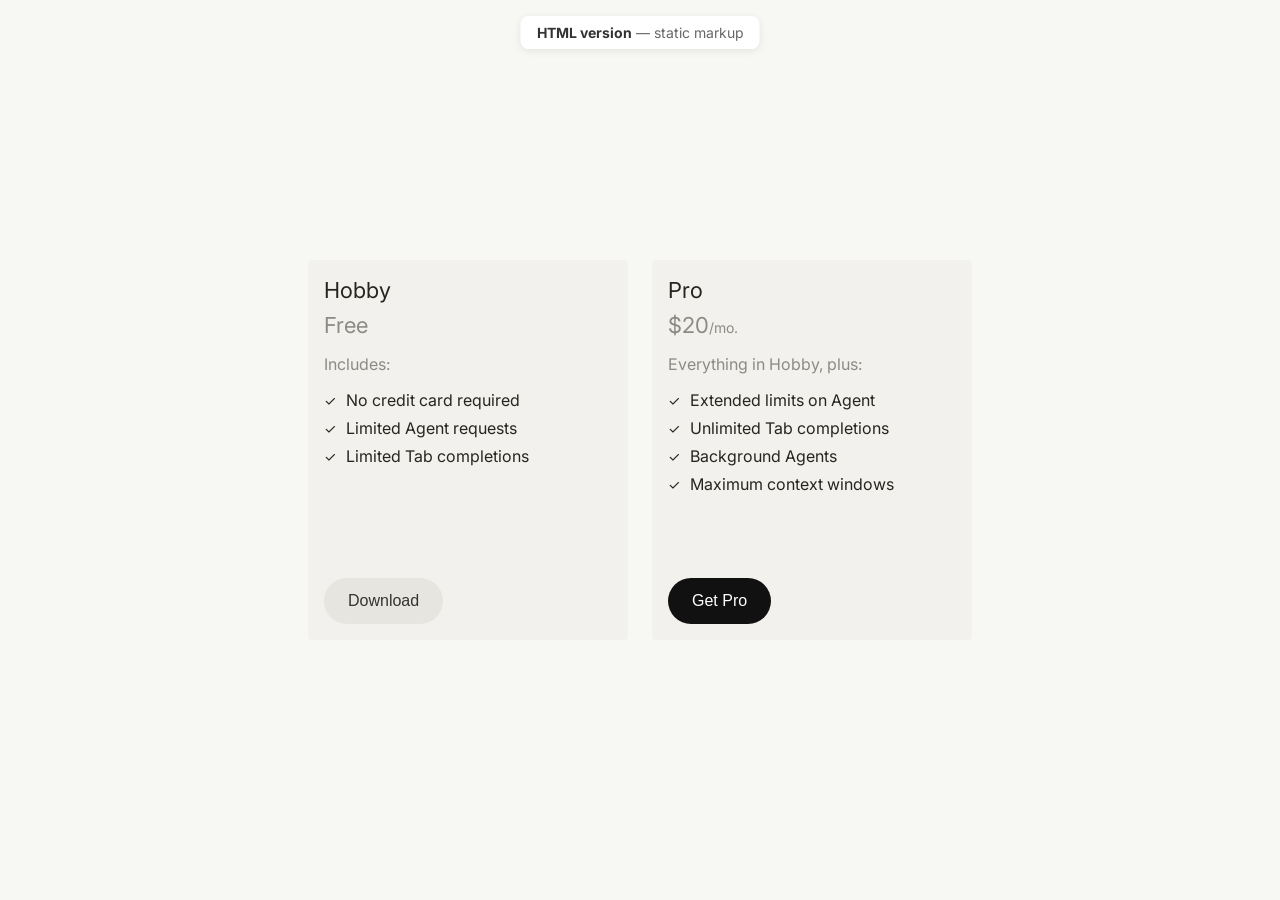
==== index.html @ ff3ff152 "Initial commit" ====
<!DOCTYPE html>
<html lang="en">
<head>
    <meta charset="UTF-8">
    <meta name="viewport" content="width=device-width, initial-scale=1.0">
    <title>Pricing Plans — HTML version</title>
    <link rel="preconnect" href="https://fonts.googleapis.com">
    <link rel="preconnect" href="https://fonts.gstatic.com" crossorigin>
    <link href="https://fonts.googleapis.com/css2?family=Inter:wght@400;500;600;700&display=swap" rel="stylesheet">
    <link rel="stylesheet" href="styles.css">
</head>
<body>
    <p class="page-label"><strong>HTML version</strong> — static markup</p>
    <div class="cards-container">
        <div class="card">
            <div class="card-top">
                <h3 class="card-title">Hobby</h3>
                <p class="card-price">
                    <span class="card-price-amount">Free</span>
                </p>
                <div class="card-content">
                    <p class="includes-text">Includes:</p>
                    <ul class="features-list">
                        <li>
                            <span class="checkmark">✓</span>
                            No credit card required
                        </li>
                        <li>
                            <span class="checkmark">✓</span>
                            Limited Agent requests
                        </li>
                        <li>
                            <span class="checkmark">✓</span>
                            Limited Tab completions
                        </li>
                    </ul>
                </div>
            </div>
            <button class="download-button secondary">Download</button>
        </div>
        <div class="card">
            <div class="card-top">
                <h3 class="card-title">Pro</h3>
                <p class="card-price">
                    <span class="card-price-amount">$20</span>
                    <span class="card-price-period">/mo.</span>
                </p>
                <div class="card-content">
                    <p class="includes-text">Everything in Hobby, plus:</p>
                    <ul class="features-list">
                        <li>
                            <span class="checkmark">✓</span>
                            Extended limits on Agent
                        </li>
                        <li>
                            <span class="checkmark">✓</span>
                            Unlimited Tab completions
                        </li>
                        <li>
                            <span class="checkmark">✓</span>
                            Background Agents
                        </li>
                        <li>
                            <span class="checkmark">✓</span>
                            Maximum context windows
                        </li>
                    </ul>
                </div>
            </div>
            <button class="download-button primary">Get Pro</button>
        </div>
    </div>
</body>
</html>
---- styles.css ----
* {
    margin: 0;
    padding: 0;
    box-sizing: border-box;
}

body {
    font-family: 'Inter', -apple-system, BlinkMacSystemFont, 'Segoe UI', Roboto, sans-serif;
    background-color: #f7f7f4;
    display: flex;
    justify-content: center;
    align-items: center;
    min-height: 100vh;
    padding: 20px;
}

.cards-container {
    display: flex;
    flex-direction: row;
    gap: 24px;
    flex-wrap: nowrap;
    justify-content: center;
    align-items: flex-start;
}

.card {
    display: flex;
    flex-direction: column;
    min-height: 380px;
    background-color: #f2f1ed;
    border-radius: 4px;
    padding: 16px;
    width: 320px;
    flex-shrink: 0;
}

.card-top {
    display: flex;
    flex-direction: column;
}

.card-title {
    font-size: 22px;
    line-height: 28px;
    font-weight: 400;
    color: #26251e;
    margin-bottom: 8px;
}

.card-price {
    font-size: 20px;
    color: rgba(38, 37, 30, 0.5);
    display: inline-flex;
    align-items: baseline;
}

.card-price-amount {
    font-size: 22px;
    font-weight: 400;
    color: rgba(38, 37, 30, 0.5);
}

.card-price-period {
    font-size: 14px;
    color: rgba(38, 37, 30, 0.5);
}

.card-content {
    margin-bottom: 32px;
}

.includes-text {
    font-size: 16px;
    color: rgba(38, 37, 30, 0.5);
    margin: 16px 0px;
}

.features-list {
    list-style: none;
    padding: 0;
}

.features-list li {
    display: flex;
    align-items: center;
    margin-bottom: 8px;
    font-size: 16px;
    color: #26251e;
}

.checkmark {
    color: #26251e;
    font-size: 14px;
    margin-right: 10px;
    font-weight: 400;
}

.download-button {
    margin-top: auto;
    width: fit-content;
    background-color: #e6e5e0;
    border: none;
    border-radius: 999px;
    padding: 14px 24px;
    font-size: 16px;
    font-weight: 500;
    color: #333;
    cursor: pointer;
    transition: background-color 0.2s ease;
}

.download-button:hover {
    background-color: #D8D6CE;
}

.download-button:active {
    background-color: #D8D6CE;
}

.download-button.primary {
    background-color: #111;
    color: #fff;
}

.download-button.primary:hover {
    background-color: #333;
}

.download-button.primary:active {
    background-color: #333;
}

.page-label {
    position: fixed;
    top: 16px;
    left: 50%;
    transform: translateX(-50%);
    font-size: 14px;
    color: #666;
    background: #fff;
    padding: 8px 16px;
    border-radius: 8px;
    box-shadow: 0 2px 8px rgba(0,0,0,0.08);
}

.page-label strong {
    color: #333;
}
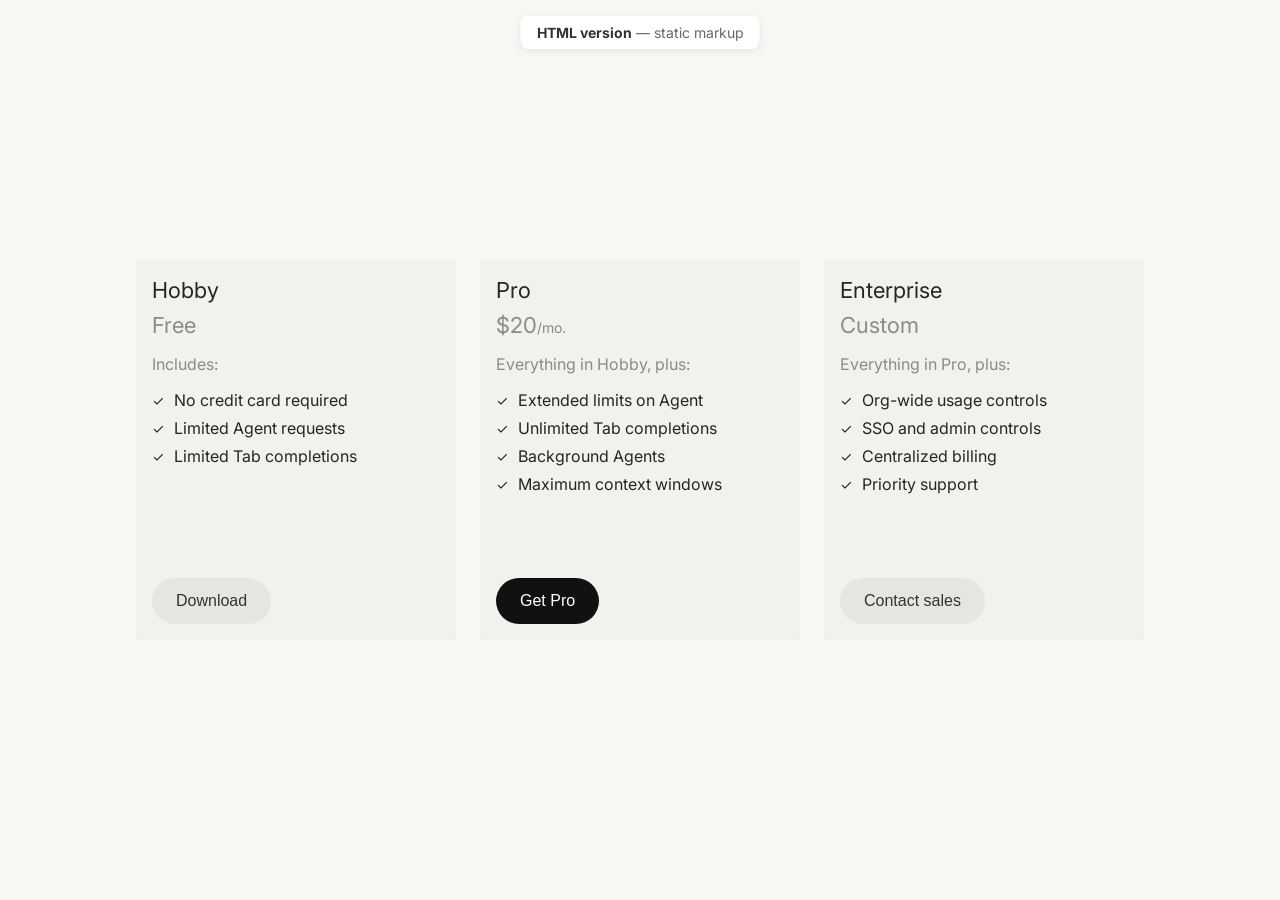
==== commit 3e2d27dd: "Added comments and a card We have added an enterprise card to the file" ====
--- a/index.html
+++ b/index.html
@@ -1,25 +1,43 @@
 <!DOCTYPE html>
+<!-- Page language. Browsers and screen readers use this for pronunciation. -->
 <html lang="en">
 <head>
+    <!-- Lets punctuation and symbols render correctly. -->
     <meta charset="UTF-8">
+    <!-- Scales the layout to the device width on phones. -->
     <meta name="viewport" content="width=device-width, initial-scale=1.0">
+    <!-- Text shown in the browser tab. -->
     <title>Pricing Plans — HTML version</title>
+    <!-- Opens the font connection early so Inter loads faster. -->
     <link rel="preconnect" href="https://fonts.googleapis.com">
     <link rel="preconnect" href="https://fonts.gstatic.com" crossorigin>
+    <!-- Inter at 400, 500, 600, and 700 — the weights this page uses. -->
     <link href="https://fonts.googleapis.com/css2?family=Inter:wght@400;500;600;700&display=swap" rel="stylesheet">
+    <!-- All visual styles live in this file. -->
     <link rel="stylesheet" href="styles.css">
 </head>
 <body>
+    <!-- Reviewer chip. Stays pinned to the top of the screen. -->
     <p class="page-label"><strong>HTML version</strong> — static markup</p>
+
+    <!-- Pricing row. Holds each plan card side by side. -->
     <div class="cards-container">
+
+        <!-- Hobby card. Free plan, quieter button. -->
         <div class="card">
+            <!-- Upper stack: name, price, and features. -->
             <div class="card-top">
+                <!-- Plan name. -->
                 <h3 class="card-title">Hobby</h3>
+                <!-- Price. Free has no billing period. -->
                 <p class="card-price">
                     <span class="card-price-amount">Free</span>
                 </p>
+                <!-- Feature block under the price. -->
                 <div class="card-content">
+                    <!-- Intro line above the list. -->
                     <p class="includes-text">Includes:</p>
+                    <!-- Feature rows. Each item is a check plus a label. -->
                     <ul class="features-list">
                         <li>
                             <span class="checkmark">✓</span>
@@ -36,17 +54,26 @@
                     </ul>
                 </div>
             </div>
+            <!-- Default light button. "secondary" names the quieter action. -->
             <button class="download-button secondary">Download</button>
         </div>
+
+        <!-- Pro card. Paid plan, dark primary button. -->
         <div class="card">
+            <!-- Upper stack: name, price, and features. -->
             <div class="card-top">
+                <!-- Plan name. -->
                 <h3 class="card-title">Pro</h3>
+                <!-- Price plus the billing period, aligned on one baseline. -->
                 <p class="card-price">
                     <span class="card-price-amount">$20</span>
                     <span class="card-price-period">/mo.</span>
                 </p>
+                <!-- Feature block under the price. -->
                 <div class="card-content">
+                    <!-- Intro line. States what this plan adds. -->
                     <p class="includes-text">Everything in Hobby, plus:</p>
+                    <!-- Feature rows. Same check-plus-label pattern as Hobby. -->
                     <ul class="features-list">
                         <li>
                             <span class="checkmark">✓</span>
@@ -67,8 +94,49 @@
                     </ul>
                 </div>
             </div>
+            <!-- Dark filled button. "primary" marks the main action. -->
             <button class="download-button primary">Get Pro</button>
         </div>
+
+        <!-- Enterprise card. Same blocks as Hobby and Pro, placed next in the row. -->
+        <div class="card">
+            <!-- Upper stack: name, price, and features. -->
+            <div class="card-top">
+                <!-- Plan name. -->
+                <h3 class="card-title">Enterprise</h3>
+                <!-- Price. Custom has no billing period, same pattern as Free. -->
+                <p class="card-price">
+                    <span class="card-price-amount">Custom</span>
+                </p>
+                <!-- Feature block under the price. -->
+                <div class="card-content">
+                    <!-- Intro line. States what this plan adds. -->
+                    <p class="includes-text">Everything in Pro, plus:</p>
+                    <!-- Feature rows. Same check-plus-label pattern as Hobby and Pro. -->
+                    <ul class="features-list">
+                        <li>
+                            <span class="checkmark">✓</span>
+                            Org-wide usage controls
+                        </li>
+                        <li>
+                            <span class="checkmark">✓</span>
+                            SSO and admin controls
+                        </li>
+                        <li>
+                            <span class="checkmark">✓</span>
+                            Centralized billing
+                        </li>
+                        <li>
+                            <span class="checkmark">✓</span>
+                            Priority support
+                        </li>
+                    </ul>
+                </div>
+            </div>
+            <!-- Light button, same class pair as Hobby's Download. -->
+            <button class="download-button secondary">Contact sales</button>
+        </div>
+
     </div>
 </body>
 </html>
--- a/styles.css
+++ b/styles.css
@@ -1,148 +1,196 @@
+/* ==========================================================================
+   Reset
+   Clears browser defaults so spacing matches the design.
+   ========================================================================== */
+
 * {
-    margin: 0;
-    padding: 0;
-    box-sizing: border-box;
+    margin: 0;              /* Remove default outer space */
+    padding: 0;             /* Remove default inner space */
+    box-sizing: border-box; /* Keep padding inside the set width */
 }
 
+/* ==========================================================================
+   Page
+   ========================================================================== */
+
+/* Full-screen canvas. Centers the pricing row. */
 body {
-    font-family: 'Inter', -apple-system, BlinkMacSystemFont, 'Segoe UI', Roboto, sans-serif;
-    background-color: #f7f7f4;
-    display: flex;
-    justify-content: center;
-    align-items: center;
-    min-height: 100vh;
-    padding: 20px;
+    font-family: 'Inter', -apple-system, BlinkMacSystemFont, 'Segoe UI', Roboto, sans-serif; /* Inter, then system fonts */
+    background-color: #f7f7f4; /* Warm off-white page */
+    display: flex;             /* Enables centering */
+    justify-content: center;   /* Center cards horizontally */
+    align-items: center;       /* Center cards vertically */
+    min-height: 100vh;         /* At least one full screen tall */
+    padding: 20px;             /* Keep cards off the screen edge */
 }
 
+/* ==========================================================================
+   Pricing row
+   ========================================================================== */
+
+/* Side-by-side card row. */
 .cards-container {
-    display: flex;
-    flex-direction: row;
-    gap: 24px;
-    flex-wrap: nowrap;
-    justify-content: center;
-    align-items: flex-start;
+    display: flex;             /* Lay children in a row */
+    flex-direction: row;       /* Left to right: Hobby, Pro, Enterprise */
+    gap: 24px;                 /* Space between cards */
+    flex-wrap: nowrap;         /* Stay on one line; do not stack */
+    justify-content: center;   /* Center the row in the page */
+    align-items: flex-start;   /* Align card tops; do not stretch heights */
 }
 
+/* ==========================================================================
+   Plan card
+   ========================================================================== */
+
+/* One plan. Column layout pins the button to the bottom. */
 .card {
-    display: flex;
-    flex-direction: column;
-    min-height: 380px;
-    background-color: #f2f1ed;
-    border-radius: 4px;
-    padding: 16px;
-    width: 320px;
-    flex-shrink: 0;
+    display: flex;             /* Stack the top block and the button */
+    flex-direction: column;    /* Name and features above the button */
+    min-height: 380px;         /* Shared height so the cards match */
+    background-color: #f2f1ed; /* Slightly darker than the page */
+    border-radius: 4px;        /* Small corner radius */
+    padding: 16px;             /* Inner space on all sides */
+    width: 320px;              /* Fixed card width */
+    flex-shrink: 0;            /* Do not squeeze the card when space is tight */
 }
 
+/* Groups the title, price, and feature list. */
 .card-top {
     display: flex;
-    flex-direction: column;
+    flex-direction: column;    /* Stack those pieces vertically */
 }
 
+/* Plan name. Regular weight, not bold. */
 .card-title {
     font-size: 22px;
-    line-height: 28px;
-    font-weight: 400;
-    color: #26251e;
-    margin-bottom: 8px;
+    line-height: 28px;         /* 28px line box under a 22px size */
+    font-weight: 400;          /* Regular */
+    color: #26251e;            /* Warm near-black */
+    margin-bottom: 8px;        /* Space before the price */
 }
 
+/* Price line. Amount and period sit on one baseline. */
 .card-price {
     font-size: 20px;
-    color: rgba(38, 37, 30, 0.5);
-    display: inline-flex;
-    align-items: baseline;
+    color: rgba(38, 37, 30, 0.5); /* Ink at 50% — muted */
+    display: inline-flex;         /* Keep amount and period in one line */
+    align-items: baseline;        /* Align by the text baseline */
 }
 
+/* Main price figure, such as "Free" or "$20". */
 .card-price-amount {
     font-size: 22px;
-    font-weight: 400;
-    color: rgba(38, 37, 30, 0.5);
+    font-weight: 400;             /* Regular */
+    color: rgba(38, 37, 30, 0.5); /* Same muted ink as the price line */
 }
 
+/* Billing period, such as "/mo.". Smaller than the amount. */
 .card-price-period {
     font-size: 14px;
-    color: rgba(38, 37, 30, 0.5);
+    color: rgba(38, 37, 30, 0.5); /* Same muted ink */
 }
 
+/* Wraps the intro line and the feature list. */
 .card-content {
-    margin-bottom: 32px;
+    margin-bottom: 32px; /* Minimum gap between features and the button */
 }
 
+/* Short line above the features, such as "Includes:". */
 .includes-text {
     font-size: 16px;
-    color: rgba(38, 37, 30, 0.5);
-    margin: 16px 0px;
+    color: rgba(38, 37, 30, 0.5); /* Muted, same as the price */
+    margin: 16px 0px;             /* 16px above and below */
 }
 
+/* Feature list. Native bullets are turned off. */
 .features-list {
-    list-style: none;
-    padding: 0;
+    list-style: none; /* No disc markers */
+    padding: 0;       /* No leftover list indent */
 }
 
+/* One feature row: checkmark, then label. */
 .features-list li {
-    display: flex;
-    align-items: center;
-    margin-bottom: 8px;
+    display: flex;           /* Place the check and label in a row */
+    align-items: center;     /* Vertically center them */
+    margin-bottom: 8px;      /* Space between rows */
     font-size: 16px;
-    color: #26251e;
+    color: #26251e;          /* Full-strength ink, not muted */
 }
 
+/* Checkmark in front of each feature. */
 .checkmark {
-    color: #26251e;
-    font-size: 14px;
-    margin-right: 10px;
-    font-weight: 400;
+    color: #26251e;    /* Same ink as the label */
+    font-size: 14px;   /* Slightly smaller than the label */
+    margin-right: 10px; /* Gap between check and label */
+    font-weight: 400;  /* Regular */
 }
 
+/* ==========================================================================
+   Buttons
+   Default style is the light Hobby button.
+   Add .primary for the dark Pro button.
+   ========================================================================== */
+
+/* Shared button. Light fill, pill shape, sits at the card bottom. */
 .download-button {
-    margin-top: auto;
-    width: fit-content;
-    background-color: #e6e5e0;
-    border: none;
-    border-radius: 999px;
-    padding: 14px 24px;
+    margin-top: auto;       /* Push to the bottom of the card */
+    width: fit-content;     /* Shrink to the label; do not stretch */
+    background-color: #e6e5e0; /* Light warm gray */
+    border: none;           /* No outline */
+    border-radius: 999px;   /* Full pill */
+    padding: 14px 24px;     /* 14px tall, 24px on the sides */
     font-size: 16px;
-    font-weight: 500;
+    font-weight: 500;       /* Medium */
     color: #333;
-    cursor: pointer;
-    transition: background-color 0.2s ease;
+    cursor: pointer;        /* Hand cursor on hover */
+    transition: background-color 0.2s ease; /* Soft color change */
 }
 
+/* Light button, pointer over it. */
 .download-button:hover {
-    background-color: #D8D6CE;
+    background-color: #D8D6CE; /* One step darker */
 }
 
+/* Light button, pressed. Same color as hover. */
 .download-button:active {
     background-color: #D8D6CE;
 }
 
+/* Pro button. Dark fill, white label. */
 .download-button.primary {
     background-color: #111;
     color: #fff;
 }
 
+/* Dark button, pointer over it. */
 .download-button.primary:hover {
     background-color: #333;
 }
 
+/* Dark button, pressed. Same color as hover. */
 .download-button.primary:active {
     background-color: #333;
 }
 
+/* ==========================================================================
+   Reviewer label
+   ========================================================================== */
+
+/* Chip pinned to the top center. Stays put while the page scrolls. */
 .page-label {
-    position: fixed;
-    top: 16px;
-    left: 50%;
-    transform: translateX(-50%);
+    position: fixed;              /* Lock to the viewport */
+    top: 16px;                    /* 16px below the top edge */
+    left: 50%;                    /* Start at the horizontal center */
+    transform: translateX(-50%);  /* Shift back by half its own width */
     font-size: 14px;
-    color: #666;
-    background: #fff;
+    color: #666;                  /* Secondary gray for the rest of the line */
+    background: #fff;             /* White chip */
     padding: 8px 16px;
     border-radius: 8px;
-    box-shadow: 0 2px 8px rgba(0,0,0,0.08);
+    box-shadow: 0 2px 8px rgba(0,0,0,0.08); /* Soft lift off the page */
 }
 
+/* Emphasized words inside the chip, such as "HTML version". */
 .page-label strong {
-    color: #333;
+    color: #333; /* Darker than the surrounding label text */
 }
